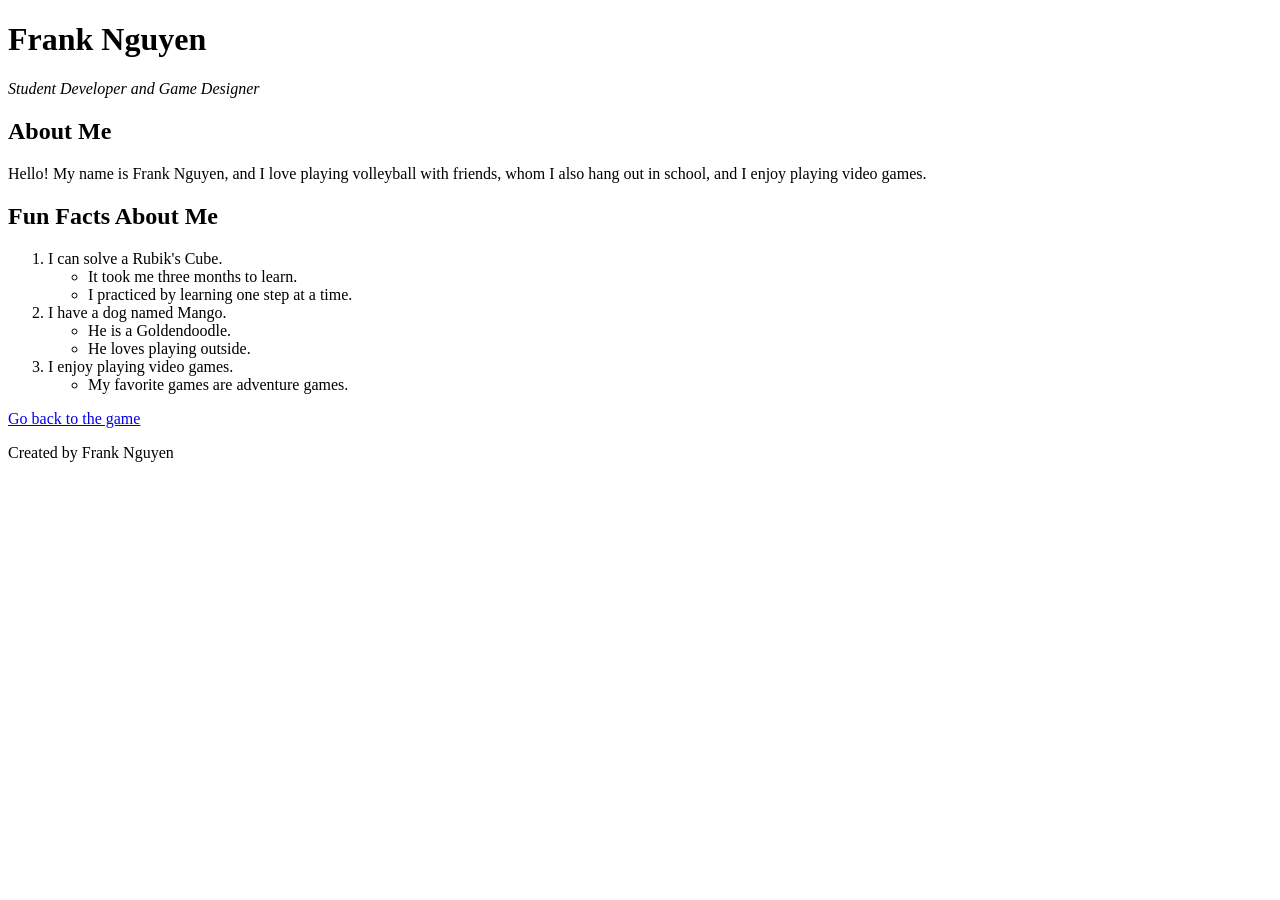
==== about.html @ 12393291 "frank nguyen" ====
<!DOCTYPE html>
<html lang="en">
<head>
    <meta charset="UTF-8">
    <meta name="viewport" content="width=device-width, initial-scale=1.0">
    <title>About Frank Nguyen</title>
</head>

<body>
    <header>
        <h1>Frank Nguyen</h1>
        <p><em>Student Developer and Game Designer</em></p>
    </header>

    <main>
        <section>
            <h2>About Me</h2>

            <p>
                Hello! My name is Frank Nguyen, and I love playing volleyball with friends, whom I also hang out in school, and I enjoy playing video games. 
            </p>
        </section>

        <section>
            <h2>Fun Facts About Me</h2>

            <ol>
                <li>
                    I can solve a Rubik's Cube.
                    <ul>
                        <li>It took me three months to learn.</li>
                        <li>I practiced by learning one step at a time.</li>
                    </ul>
                </li>

                <li>
                    I have a dog named Mango.
                    <ul>
                        <li>He is a Goldendoodle.</li>
                        <li>He loves playing outside.</li>
                    </ul>
                </li>

                <li>
                    I enjoy playing video games.
                    <ul>
                        <li>My favorite games are adventure games.</li>
                    </ul>
                </li>
            </ol>
        </section>

        <p>
            <a href="index.html">Go back to the game</a>
        </p>
    </main>

    <footer>
        <p>Created by Frank Nguyen</p>
    </footer>
</body>
</html>
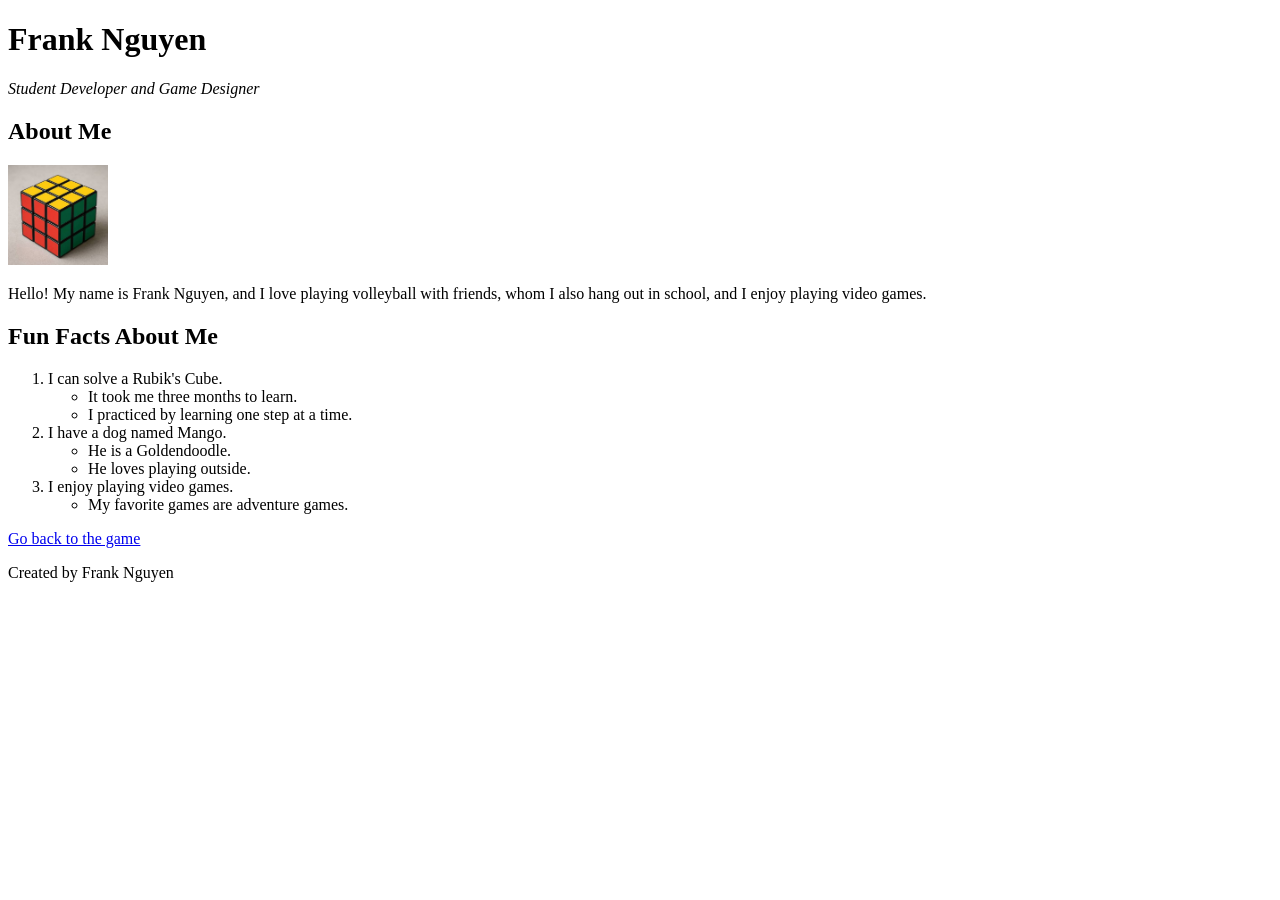
==== commit 18661c47: "Gamess" ====
--- a/about.html
+++ b/about.html
@@ -15,7 +15,7 @@
     <main>
         <section>
             <h2>About Me</h2>
-
+        <img src="rubixcube.jpg" alt="Rubik's Cube" width="100">
             <p>
                 Hello! My name is Frank Nguyen, and I love playing volleyball with friends, whom I also hang out in school, and I enjoy playing video games. 
             </p>
@@ -58,5 +58,6 @@
     <footer>
         <p>Created by Frank Nguyen</p>
     </footer>
+
 </body>
 </html>
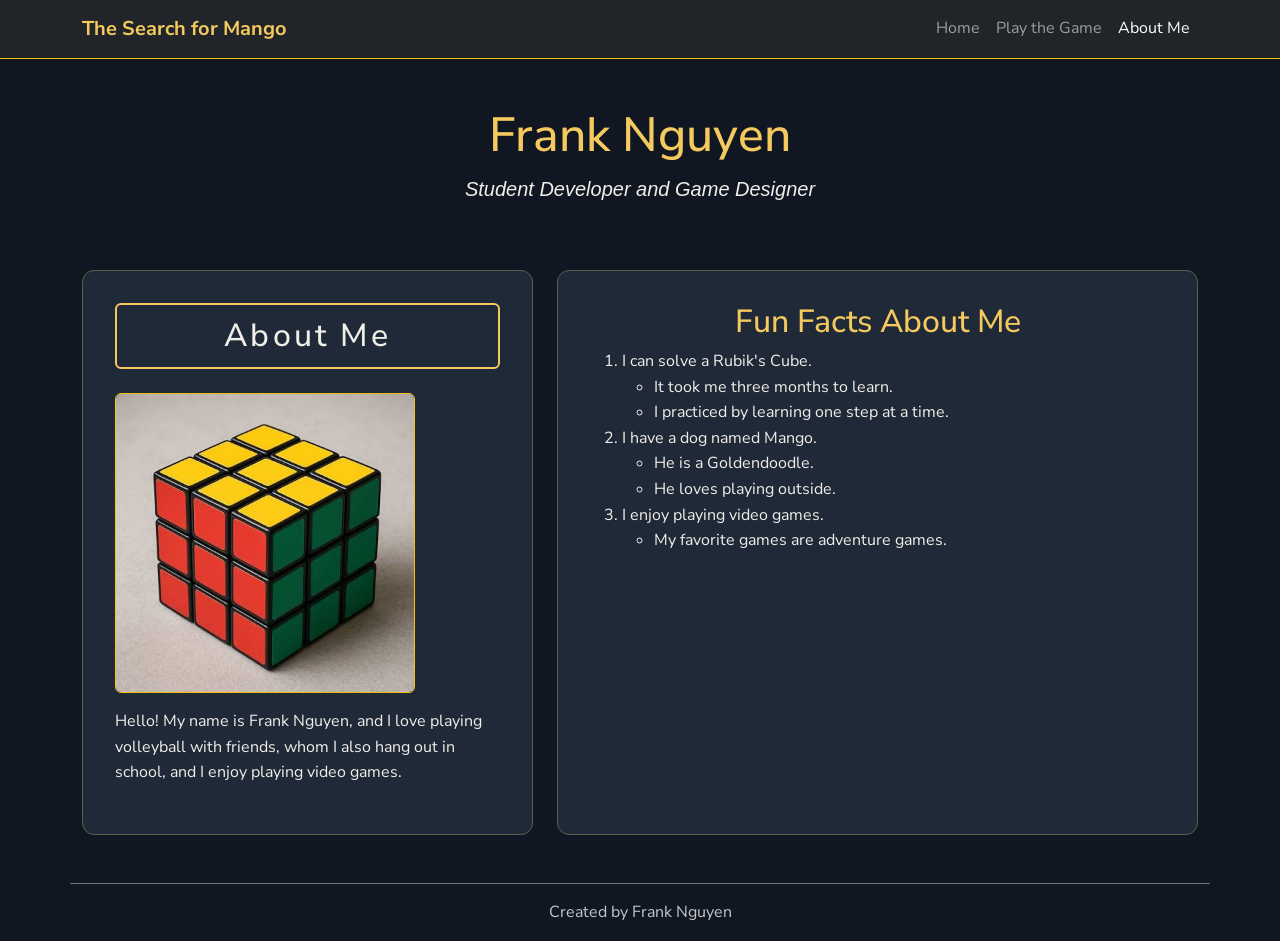
==== commit c21cfcd8: "game5" ====
--- a/about.html
+++ b/about.html
@@ -4,60 +4,76 @@
     <meta charset="UTF-8">
     <meta name="viewport" content="width=device-width, initial-scale=1.0">
     <title>About Frank Nguyen</title>
+    <link href="https://cdn.jsdelivr.net/npm/bootstrap@5.3.8/dist/css/bootstrap.min.css" rel="stylesheet" integrity="sha384-sRIl4kxILFvY47J16cr9ZwB07vP4J8+LH7qKQnuqkuIAvNWLzeN8tE5YBujZqJLB" crossorigin="anonymous">
+    <link rel="stylesheet" href="style.css">
 </head>
+<body>
+    <nav class="navbar navbar-expand-lg navbar-dark bg-dark border-bottom border-warning">
+        <div class="container">
+            <a class="navbar-brand fw-bold" href="index.html">The Search for Mango</a>
+            <button class="navbar-toggler" type="button" data-bs-toggle="collapse" data-bs-target="#mainNavbar" aria-controls="mainNavbar" aria-expanded="false" aria-label="Toggle navigation">
+                <span class="navbar-toggler-icon"></span>
+            </button>
+            <div class="collapse navbar-collapse" id="mainNavbar">
+                <ul class="navbar-nav ms-auto">
+                    <li class="nav-item"><a class="nav-link" href="index.html">Home</a></li>
+                    <li class="nav-item"><a class="nav-link" href="game.html">Play the Game</a></li>
+                    <li class="nav-item"><a class="nav-link active" aria-current="page" href="about.html">About Me</a></li>
+                </ul>
+            </div>
+        </div>
+    </nav>
 
-<body>
-    <header>
+    <header class="container py-5 text-center">
         <h1>Frank Nguyen</h1>
-        <p><em>Student Developer and Game Designer</em></p>
+        <p class="lead"><em>Student Developer and Game Designer</em></p>
     </header>
 
-    <main>
-        <section>
-            <h2>About Me</h2>
-        <img src="rubixcube.jpg" alt="Rubik's Cube" width="100">
-            <p>
-                Hello! My name is Frank Nguyen, and I love playing volleyball with friends, whom I also hang out in school, and I enjoy playing video games. 
-            </p>
-        </section>
+    <main class="container pb-5">
+        <div class="row g-4">
+            <section class="col-lg-5">
+                <div class="story-panel h-100">
+                    <h2 class="subheading">About Me</h2>
+                    <img src="rubixcube.jpg" alt="Rubik's Cube" class="img-fluid rounded border border-warning mb-3" width="300">
+                    <p>
+                        Hello! My name is Frank Nguyen, and I love playing volleyball with friends, whom I also hang out in school, and I enjoy playing video games.
+                    </p>
+                </div>
+            </section>
 
-        <section>
-            <h2>Fun Facts About Me</h2>
-
-            <ol>
-                <li>
-                    I can solve a Rubik's Cube.
-                    <ul>
-                        <li>It took me three months to learn.</li>
-                        <li>I practiced by learning one step at a time.</li>
-                    </ul>
-                </li>
-
-                <li>
-                    I have a dog named Mango.
-                    <ul>
-                        <li>He is a Goldendoodle.</li>
-                        <li>He loves playing outside.</li>
-                    </ul>
-                </li>
-
-                <li>
-                    I enjoy playing video games.
-                    <ul>
-                        <li>My favorite games are adventure games.</li>
-                    </ul>
-                </li>
-            </ol>
-        </section>
-
-        <p>
-            <a href="index.html">Go back to the game</a>
-        </p>
+            <section class="col-lg-7">
+                <div class="story-panel h-100">
+                    <h2>Fun Facts About Me</h2>
+                    <ol class="mb-0">
+                        <li>
+                            I can solve a Rubik's Cube.
+                            <ul>
+                                <li>It took me three months to learn.</li>
+                                <li>I practiced by learning one step at a time.</li>
+                            </ul>
+                        </li>
+                        <li>
+                            I have a dog named Mango.
+                            <ul>
+                                <li>He is a Goldendoodle.</li>
+                                <li>He loves playing outside.</li>
+                            </ul>
+                        </li>
+                        <li>
+                            I enjoy playing video games.
+                            <ul>
+                                <li>My favorite games are adventure games.</li>
+                            </ul>
+                        </li>
+                    </ol>
+                </div>
+            </section>
+        </div>
     </main>
 
-    <footer>
-        <p>Created by Frank Nguyen</p>
+    <footer class="container border-top border-secondary py-3 text-center">
+        <p class="mb-0">Created by Frank Nguyen</p>
     </footer>
-
+    <script src="https://cdn.jsdelivr.net/npm/bootstrap@5.3.8/dist/js/bootstrap.bundle.min.js" integrity="sha384-FKyoEForCGlyvwx9Hj09JcYn3nv7wiPVlz7YYwJrWVcXK/BmnVDxM+D2scQbITxI" crossorigin="anonymous"></script>
 </body>
-</html>+</html>
--- a/style.css
+++ b/style.css
@@ -0,0 +1,86 @@
+@import url('https://fonts.googleapis.com/css2?family=Nunito+Sans:wght@400;600;700;800&display=swap');
+
+body {
+  background-color: #111722;
+  color: #f0eee8;
+  font-family: 'Nunito Sans', Arial, sans-serif;
+  line-height: 1.6;
+  margin: 0;
+  padding: 0;
+}
+
+h1, h2, h3, h4 {
+  color: #f4c95d;
+  font-family: 'Nunito Sans', Arial, sans-serif;
+  text-align: center;
+}
+
+h1 {
+  font-size: clamp(2rem, 5vw, 3rem);
+}
+
+.navbar-brand {
+  color: #f4c95d;
+}
+
+.navbar-brand:hover,
+.navbar-brand:focus {
+  color: #ffe08a;
+}
+
+.story-panel {
+  background-color: #202938;
+  border: 1px solid #54634a;
+  border-radius: 0.75rem;
+  padding: clamp(1.25rem, 3vw, 2rem);
+}
+
+.subheading {
+  color: #f0eee8;
+  text-align: center;
+  letter-spacing: 0.1em;
+  border: 2px solid #f4c95d;
+  border-radius: 6px;
+  margin: 0 0 1.5rem;
+  padding: 0.75rem;
+}
+
+#inventory-display {
+  overflow-wrap: anywhere;
+}
+
+.status-value {
+  color: #f4c95d;
+  font-size: 1.15rem;
+  font-weight: 700;
+}
+
+.card {
+  padding: 20px;
+  border: 2px solid #f4c95d;
+  border-radius: 8px;
+  background-color: #202938;
+  text-align: left;
+}
+
+#message-display:empty {
+  display: none;
+}
+
+.form-control {
+  border-color: #54634a;
+}
+
+.form-control:focus {
+  border-color: #f4c95d;
+  box-shadow: 0 0 0 0.25rem rgb(244 201 93 / 25%);
+}
+
+.form-check-input:checked {
+  background-color: #a77c16;
+  border-color: #f4c95d;
+}
+
+footer {
+  color: #c5c7c9;
+}
